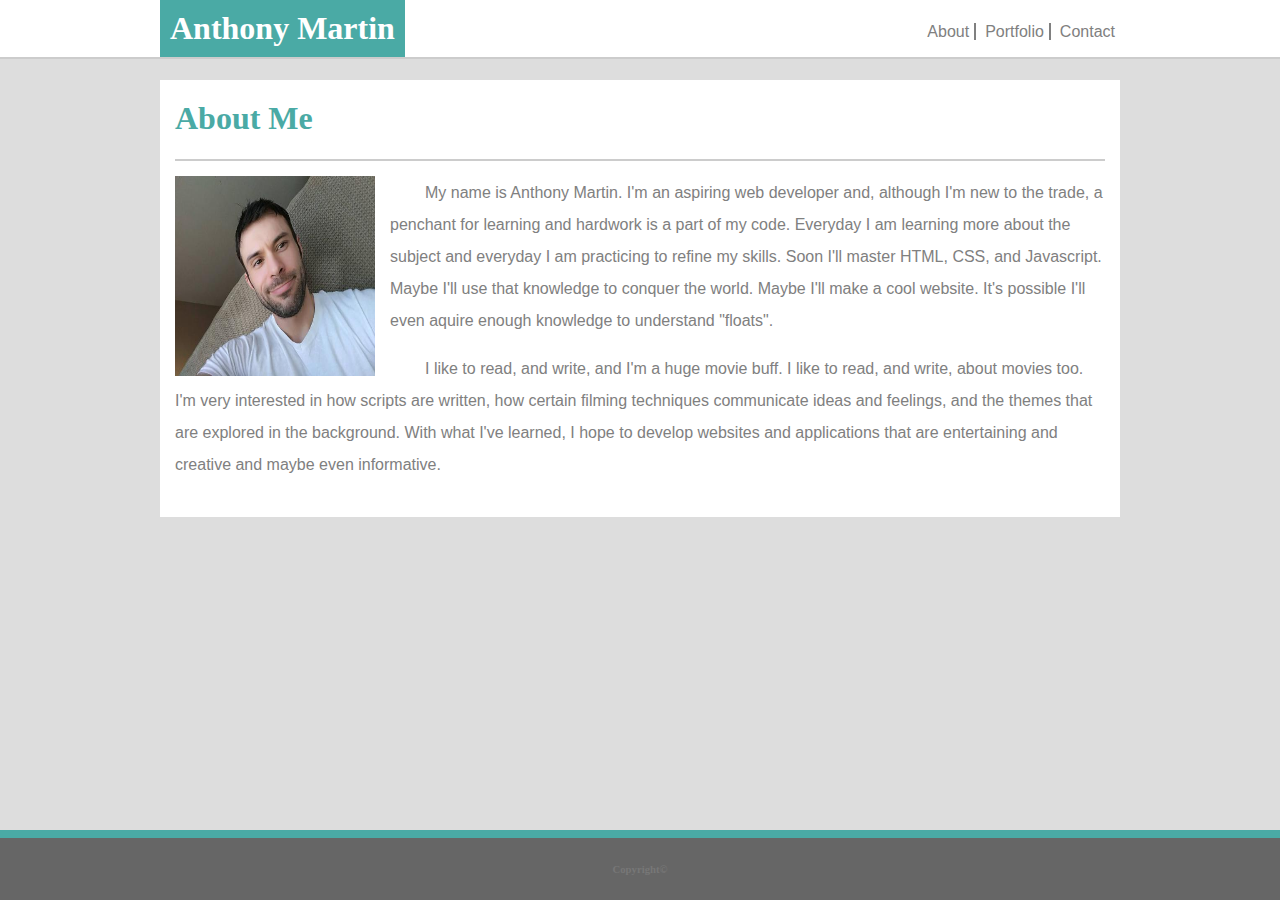
==== index.html @ d419bc14 "Initial commit" ====
<!DOCTYPE html>
<html lang="en-us">

<head>
    <title>My Portfolio</title>
    <meta name="viewport" content="width=device-width, initial-scale=1">
    <link rel="stylesheet" type="text/css" href="assets/css/style.css">
    <meta charset="UTF-8">
</head>
<body>
<header>
<div class="wrapper1">
<h1 id="Name">Anthony Martin</h1>
    <ul>
    <li class="brdr"><a href="./index.html">About</a></li>
    <li class="brdr"><a href="./portfolio.html">Portfolio</a></li>
    <li><a href="./contact.html">Contact</a></li>
    
    </ul>
</div>
</header>

<div class="wrapper">
    <h1 class="header1">About Me</h1>
<div class="wrapper2">
    <img src="assets/images/pimage.jpg" height="200px" width="200px">
    <p> My name is Anthony Martin.  I'm an aspiring web developer and, although I'm new to the trade, a penchant for learning and hardwork is a part of my code.  
        Everyday I am learning more about the subject and everyday I am practicing to refine my skills.  Soon I'll master HTML, CSS, and Javascript.  Maybe I'll use 
        that knowledge to conquer the world.  Maybe I'll make a cool website.  It's possible I'll even aquire enough knowledge to understand "floats".
    </p>
    <p>I like to read, and write, and I'm a huge movie buff.  I like to read, and write, about movies too.  I'm very interested in how scripts are written, how certain 
        filming techniques communicate ideas and feelings, and the themes that are explored in the background.  With what I've learned, I hope to develop websites and 
        applications that are entertaining and creative and maybe even informative.
    </p>
</div>

<div class="footer"><h6>Copyright&#169;</h6>
</div>






</body>
</html>
---- assets/css/style.css ----
header{
    background-color: white;
    border-bottom: solid 2px #cccccc;
}


#Name{
    display: inline-block;
    padding: 10px 10px;
    background-color: #4aaaa5;
    color: white;
    text-align: center;
    margin-bottom: 0px;
    margin-top: 0px;
    position: relative;
    animation-name: aniname;
    animation-duration: 3s;
    
}

@keyframes aniname{
    from {color:#4aaaa5}
    to {color:white;}
}

ul{ 
    list-style-type: none;
    float:right;
    position: relative;
    margin-bottom: 16.5px;}
li{
    display:inline;
    padding: 0px 5px;
    text-align: center;
  
}

.brdr {
    border-right: solid;
    border-width: 2px;
    border-color: gray;
}
body{
    margin:0;
    margin-bottom: 100px;
    background-color: #dddddd;
    /* min-width: 1200px; */

}

h1{
    color:#4aaaa5;
    }

h1, h2, h3, h6{
        font-family: Georgia, Times, Times New Roman, serif;
     }
    
 h6{
    color:#777777;
    text-align: center;
     }
    
.header1{
        position:relative;
        left: 15px;
        top: 10px;
        padding: 10px 0px;
    }


.wrapper1, .wrapper{
        background-color: #ffffff;
        width: 960px;
        margin:  auto;

}

.wrapper{
    padding-bottom: 10px;
}

.wrapper2{
    border-top: solid 2px #cccccc;
    width: 930px;
    
    
    margin: auto;
    overflow-y: auto;
    padding-bottom: 10px;
   
   }

img{
    padding-top: 15px;
    float:left;
    padding-right: 15px;
   
     }
p, a {
    font-family: Arial, Helvetica Neue, Helvetica, sans-serif;
     color: gray;
     text-decoration: none;
     line-height: 2em;
     text-indent: 35px;
    
 }

 
 .footer{
    position: fixed;
    left: 0;
    bottom: 0;
    width: 100%; 
    background-color:#666666;
    border-top: solid 8px #4aaaa5;
    margin-top: 10px;
    text-align:center;
    
 }

 a:hover{
     border:solid 1px gray; 
     background-color: gray;
     color: white;
 }

 /* Portfolio */

.gallery1 , .gallery2 , .gallery3 , .gallery4, .gallery5{
    box-sizing: border-box;
    position: relative;
      
}
  


 #pic2{
    background-color:  #4aaaa5;;
    text-align: center;
    position: absolute;
    top: 115px;
    left: 324px;
    padding: 15px 110px;
    color: white;

}

#pic1{
   background-color:  #4aaaa5;;
    text-align: center;
    position: absolute;
    top: 115px;
   /* top: 297px; */
   /* left: 210px; */
    padding: 15px 135px;
    color:white;
}
#pic3{
   background-color:  #4aaaa5;;
   text-align: center;
   position: absolute;
   top: 279px;
   /* left: 210px; */
   padding: 15px 133.5px;  
   color:white;
}

#pic4{
   background-color:  #4aaaa5;;
   text-align: center;
   position: absolute;
   top: 279px;
   /* top: 463px; */
   left: 324px;
   padding: 15px 120.5px;  
   color:white;
}

#pic5{
   background-color:  #4aaaa5;;
    text-align: center;
    position: absolute;
    top: 444px;
   /* top: 627px; */
   /* left: 210px; */
    padding: 15px 137.5px;
    color:white;
}

 /* Contact */

 input[type=text] {
   
    margin: 10px auto;
    width: 99.5%;
}
input[type=submit]{
    background-color: #4aaaa5;
    padding: 15px 32px;
    color: white;
}

textarea{
    margin: 10px auto;
    width:99.1%;
    height: 150px;
}

/* Responsive 980 */
@media only screen  and (max-width: 980px){

    *{
        box-sizing: border-box;
        
    }
    .wrapper1{
        width: 100%;
    }   
    
    .wrapper{
        width: 690px;
        margin-left: 20px;
    }
    
    
    .wrapper2{
        width: 660px;
       margin: auto;
       /* overflow-y: visible; */
    }
    #Name{
       
        margin: 0px 0 0 20px;
        
    }
            
    ul{
        float: right;
        top: 50%;
        margin-right: 5px;
       
       
    }
    
    img{
        float: left;
        display: block;
        /* margin-left: auto; */
        /* margin-right: auto; */
        width: 250px;
             
        
    }
    
    p{
        font-size:12px;
        text-indent: 0;
    }
    #Pic1, #Pic2, #Pic3, #Pic4, #Pic5{
        width: 50%;
        
        /* float:left; */
        
        }
    #Pic2, #Pic4{
        
        margin-right: 0px;
        padding-right: 0px;
            
       
    }


    
    #pic1{
        top: 100px;
      
        padding: 15px 138px;
    }
    
    #pic2{
        top: 100px;
        left: 330px;
        padding: 15px 119.8px;
        
    
    }
    
    #pic3{
       top: 249px;
       padding: 15px 136px;  
    
    }
    
    #pic4{
       top: 249px;
       /* right: 300px; */
       padding: 15px 130px;  
       left: 330px;
    }
    
    #pic5{
        top: 400px;
        padding: 15px 140.5px;
      }
    
} 
          




/* Responsive 768 */
@media only screen  and (max-width: 768px){
    *{
        box-sizing: border-box;
        
    }
    .wrapper1{
        width: 100%;
    }   
    
    .wrapper{
        width: 708px;
        /* margin-left: 10px;
        margin-right: 10px; */
        /* margin: auto; */
    }
    
    
    .wrapper2{
        width: 678px;
       margin: auto;
       /* overflow-y: visible; */
    }
    #Name{
       
        margin: 0px 0 0 10px;
        
    }
            
    ul{
        float: right;
        top: 50%;
        margin-right: 5px;
       
       
    }
    
    img{
        float: left;
        display: block;
        /* margin-left: auto; */
        /* margin-right: auto; */
        width: 250px;
             
        
    }
    
    p{
        font-size:12px;
        text-indent: 0;
    }
    #Pic1, #Pic2, #Pic3, #Pic4, #Pic5{
        width: 50%;
        
        /* float:left; */
        
        }
    #Pic2, #Pic4{
        
        margin-right: 0px;
        padding-right: 0px;
            
       
    }


    
    #pic1{
        top: 100px;
      
        padding: 15px 142.5px;
    }
    
    #pic2{
        top: 100px;
        
        left:  339px;
        padding: 15px ;
        padding-left:124px;
        padding-right: 124.5px;
        
    
    }
    
    #pic3{
       top: 250px;
       padding: 15px 140.5px;  
       left: 0px;
    
    }
    
    #pic4{
       top: 250px;
       padding: 15px 134.5px;  
       left: 339px;
    }
    
    #pic5{
        top: 400px;
        padding: 15px 145px;
      }
    
        

/* Responsive 640 */

@media only screen and (max-width: 640px){
*{
    box-sizing: border-box;
    
}

.wrapper1{
    width: 100%;
}

.wrapper{
    width: 590px;
 
    margin-left: 10px;
    margin-right: 10px;
    
}

.wrapper2{
    width: 560px;
   
    margin: auto;
    overflow-y: visible;
}
#Name{
    /* display:block; */
    margin-top: 0px;
    margin-left:0px;
    width:100%;
    text-align: center;
}
        
ul{
    float: none;
    width: 100%;
    text-align: center;
    top: 03px;
    margin: 5px auto; 
}

textarea{
    height: 100px;
}

input[type=submit]{
    padding: 10px 27px;
    
}


img{
    float: none;
    display: block;
    margin-left: auto;
    margin-right: auto;
    width: 100%;
    height: 350px;
    padding-right: 0px;
    
    
    
}

p{
    font-size:13px;
    text-indent: 0;
}
#Pic1, #Pic2, #Pic3, #Pic4, #Pic5{
    width: 100%;
    height: 100%;
    float: none;
    padding-right: 0px;
    
}


#pic1{
    top: 210px;
    font-size: 20px;
    padding: 25px 135px;
    width: 100%;
    height: 75px;
}

#pic2{
    top: 210px;
    left: 0px;
    width: 100%;
    padding: 25px 110px;
    height: 75px;
    font-size: 20px;
    

}

#pic3{
   top: 210px;
   width: 100%;
   padding: 25px 133.5px; 
   height: 75px;
   font-size: 20px; 

}

#pic4{
   top: 210px;
   padding: 25px 120.5px;  
   width: 100%;
   left: 0px;
   height: 75px;
   font-size: 20px;
}

#pic5{
    top: 210px;
    width: 100%;
    padding: 25px 137.5px;
    height: 75px;
    font-size: 20px;
  }


}
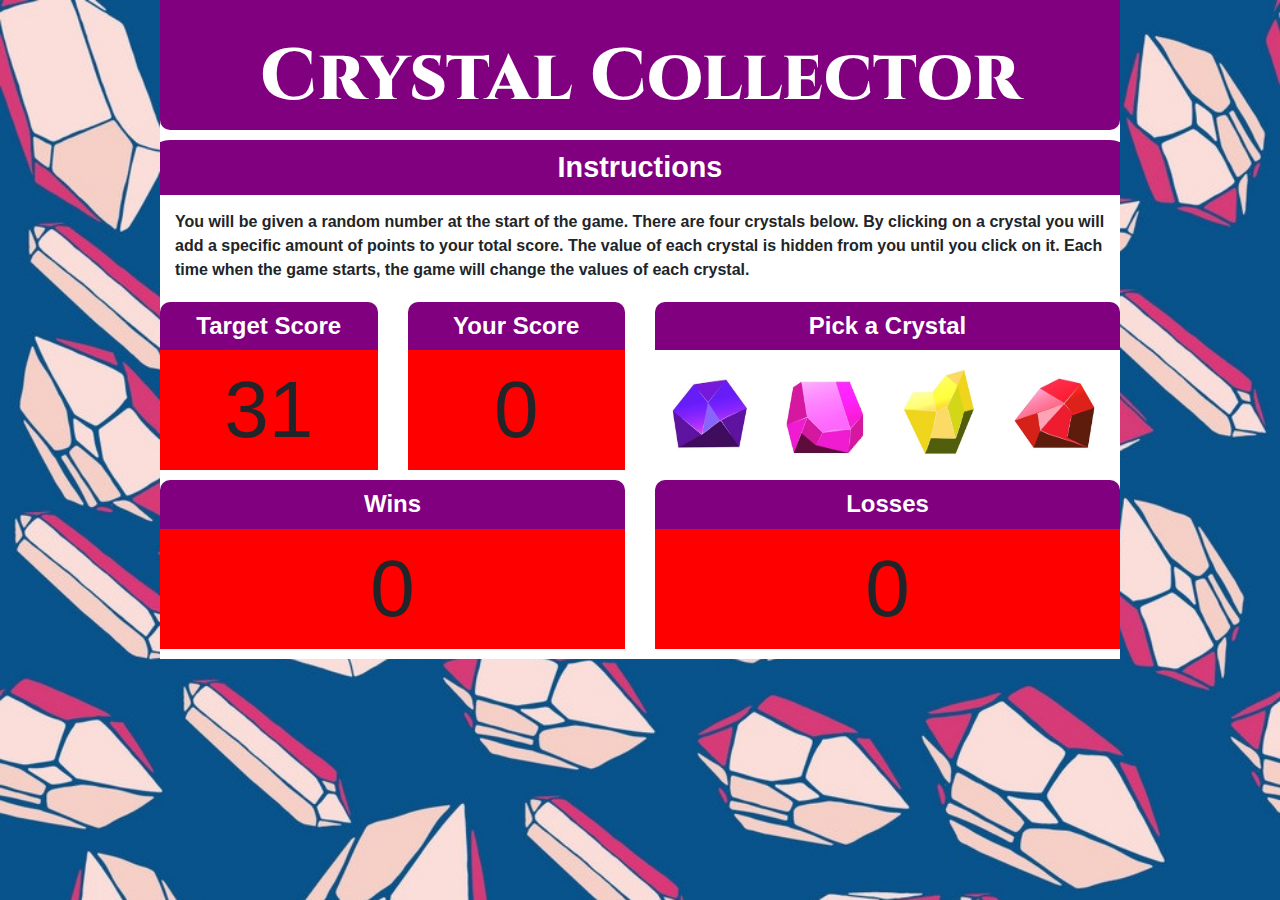
==== commit 13dae36b: "index" ====
--- a/index.html
+++ b/index.html
@@ -1,46 +1,139 @@
 <!DOCTYPE html>
-<html lang="en-us">
-
+<html lang="en">
 <head>
-    <title>My Portfolio</title>
-    <meta name="viewport" content="width=device-width, initial-scale=1">
-    <link rel="stylesheet" type="text/css" href="assets/css/style.css">
     <meta charset="UTF-8">
+    <meta name="viewport" content="width=device-width, initial-scale=1.0">
+    <meta http-equiv="X-UA-Compatible" content="ie=edge">
+    <title>Crystal Collector</title>
+    <link href="https://fonts.googleapis.com/css?family=Cinzel|Notable&display=swap" rel="stylesheet">
+    <link rel="stylesheet" href="https://stackpath.bootstrapcdn.com/bootstrap/4.3.1/css/bootstrap.min.css" integrity="sha384-ggOyR0iXCbMQv3Xipma34MD+dH/1fQ784/j6cY/iJTQUOhcWr7x9JvoRxT2MZw1T" crossorigin="anonymous">
+    <script type="text/javascript" src="https://cdnjs.cloudflare.com/ajax/libs/jquery/3.2.1/jquery.min.js"></script>
+    <!-- <link href="https://fonts.googleapis.com/css?family=Notable&display=swap" rel="stylesheet"> -->
+    <link rel="stylesheet" href="assets/css/style.css">
 </head>
 <body>
-<header>
-<div class="wrapper1">
-<h1 id="Name">Anthony Martin</h1>
-    <ul>
-    <li class="brdr"><a href="./index.html">About</a></li>
-    <li class="brdr"><a href="./portfolio.html">Portfolio</a></li>
-    <li><a href="./contact.html">Contact</a></li>
+<div class="container" id="page-container">
+    <div class="jumbotron container" id="jumboTitle">
+        <div class="container" >
+          <h1 id="title">Crystal Collector</h1>
+       </div>
+    </div>
+    <div class="row" >
+        <div class="column-lg-12">
+            <div class="panel panel-default" >
+                <div class="panel-body">
+                    <h2 id="instructions">Instructions</h2>
+                    <p >You will be given a random number at the start of the game. There are four crystals below.  By clicking on a crystal you
+                        will add a specific amount of points to your total score.  The value of each crystal is hidden from you until you click on 
+                        it. Each time when the game starts, the game will change the values of each crystal.</p>
+                </div> 
+            </div>
+        </div>
+    </div>
+    <div class="row">
+        <div class="col-lg-3">
+            <div class="panel panel-default">
+                <h3 class="scoreboard">Target Score</h3>
+                    <div class="panel-body" id="targetScore">
+                        
+                   </div>
+
+        </div>
+        </div>
+        <div class="col-lg-3">
+                <div class="panel panel-default">
+                    <h3 class="scoreboard">Your Score</h3>
+                        <div class="panel-body" id="yourScore">
+                            0
+                            
+                        </div>
     
-    </ul>
-</div>
-</header>
+                </div>
+        </div>
+        <div class="col-lg-6">
+                <div class="panel panel-default">
+                        <h3 class="scoreboard">Pick a Crystal</h3>
+                        <div class="panel-body">
+                                <img src="assets/images/crystalOne.jpg" id="one">
+                                <img src="assets/images/crystalTwo.jpg" id="two">
+                                <img src="assets/images/crystalThree.jpg" id="three">
+                                <img src="assets/images/crystalFour.jpg"id="four">
+                        </div>
+    
+                </div>
+            </div>
+            
+    </div>
+    <div class="row">
+            <div class="col-lg-6">
+                    <div class="panel panel-default">
+                            <h3 class="scoreboard">Wins</h3>
+                            <div class="panel-body" id="winCount">
+                                1
+                            </div>
+                    </div> 
+            </div>
+            <div class="col-lg-6">
+                    <div class="panel panel-default">
+                            <h3 class="scoreboard">Losses</h3>
+                            <div class="panel-body" id="lossCount">
+                                1
+                            </div>
+                    </div> 
+            </div>
+    </div>
 
-<div class="wrapper">
-    <h1 class="header1">About Me</h1>
-<div class="wrapper2">
-    <img src="assets/images/pimage.jpg" height="200px" width="200px">
-    <p> My name is Anthony Martin.  I'm an aspiring web developer and, although I'm new to the trade, a penchant for learning and hardwork is a part of my code.  
-        Everyday I am learning more about the subject and everyday I am practicing to refine my skills.  Soon I'll master HTML, CSS, and Javascript.  Maybe I'll use 
-        that knowledge to conquer the world.  Maybe I'll make a cool website.  It's possible I'll even aquire enough knowledge to understand "floats".
-    </p>
-    <p>I like to read, and write, and I'm a huge movie buff.  I like to read, and write, about movies too.  I'm very interested in how scripts are written, how certain 
-        filming techniques communicate ideas and feelings, and the themes that are explored in the background.  With what I've learned, I hope to develop websites and 
-        applications that are entertaining and creative and maybe even informative.
-    </p>
+    
+    
 </div>
 
-<div class="footer"><h6>Copyright&#169;</h6>
-</div>
+   
+</body>
+<script src="./assets/javascript/game.js"></script>
 
 
+<script src="https://code.jquery.com/jquery-3.3.1.slim.min.js" integrity="sha384-q8i/X+965DzO0rT7abK41JStQIAqVgRVzpbzo5smXKp4YfRvH+8abtTE1Pi6jizo" crossorigin="anonymous"></script>
+<script src="https://cdnjs.cloudflare.com/ajax/libs/popper.js/1.14.7/umd/popper.min.js" integrity="sha384-UO2eT0CpHqdSJQ6hJty5KVphtPhzWj9WO1clHTMGa3JDZwrnQq4sF86dIHNDz0W1" crossorigin="anonymous"></script>
+<script src="https://stackpath.bootstrapcdn.com/bootstrap/4.3.1/js/bootstrap.min.js" integrity="sha384-JjSmVgyd0p3pXB1rRibZUAYoIIy6OrQ6VrjIEaFf/nJGzIxFDsf4x0xIM+B07jRM" crossorigin="anonymous"></script>
 
+</html> 
+<!-- <div class="container-fluid">
+    <div class="row">
+        <div class="column-lg-3" id="targetnumber">
+                <h3 class="scoreBoard">Target Score</h3>
+                <div id="targetNumber">120</div>
+        </div>
+        
+        <div class="column-lg-3" id="current-score">
+                <h3 class="scoreBoard">Your Score</h3>
+                <div id="yourScore" >120</div>
+            
+        </div>
+        <div class="column-lg-6" >
+            <div id="crystals">
+                <h3 class="scoreBoard">Choose a Crystal</h3>
+                <img src="assets/images/crystalOne.jpg">
+                <img src="assets/images/crystalTwo.jpg">
+                <img src="assets/images/crystalThree.jpg">
+                <img src="assets/images/crystalFour.jpg">
+                    </div>   
+        </div>
+    </div>
+    </div>
+    <div class="row" >
+        <div class="column-lg-6">
+                <div class="totalScore">
+                        <div id="win-count">
+                            <h3 class="scoreBoard1">Wins</h3>
+                        </div>
+                    </div> 
+        </div>
+    </div>
+        <div class="column-lg-6">
+            <div class="totalScore">
+            <div id="loss-count">
+                                    <h3 class="scoreBoard2">Losses</h3>
+                                  </div>  
+                          </div>  
 
-
-
-</body>
-</html>+            </div>--- a/assets/css/style.css
+++ b/assets/css/style.css
@@ -1,543 +1,153 @@
-
-header{
-    background-color: white;
-    border-bottom: solid 2px #cccccc;
+*{
+    box-sizing: border-box;
+}
+body{
+    background-image: url("../images/crystal2.jpg") ;
+    background-size:cover;
+        margin: 0px;
 }
 
-
-#Name{
-    display: inline-block;
-    padding: 10px 10px;
-    background-color: #4aaaa5;
-    color: white;
-    text-align: center;
-    margin-bottom: 0px;
-    margin-top: 0px;
-    position: relative;
-    animation-name: aniname;
-    animation-duration: 3s;
+#page-container{
+   
+   width:auto;
+   max-width: 960px;
+   background-color:white;
+   height: auto;
+   overflow:hidden;
+}
+#jumboTitle{
+    width: 100%;    
+    height: 100px;
+    border: solid purple;
+    border-width:0 2px 2px 2px;
+    border-radius: 0 0 10px 10px;
+    background-color: purple;   
+}
+.container{
+    padding-left: 0;
+    padding-right: 0;
+    margin-bottom:10px;
     
 }
+#title{
+    width: auto;
 
-@keyframes aniname{
-    from {color:#4aaaa5}
-    to {color:white;}
+    margin-top: 0px;
+    /* margin-bottom: px;  */
+    position: relative;
+    top: -30px;
+   
+    padding: 0.5px;
+    /* font-family: 'Notable', sans-serif; */
+    font-family: 'Cinzel', serif;
+    font-size:4.5em;
+    font-weight: 800;
+    text-align: center;
+    color: white;    
 }
 
-ul{ 
-    list-style-type: none;
-    float:right;
-    position: relative;
-    margin-bottom: 16.5px;}
-li{
-    display:inline;
-    padding: 0px 5px;
-    text-align: center;
-  
+#instructions{
+    text-align:center;
+    color:white;
+    padding: 10px;
+    margin-bottom: 0px;
+    background-color:purple;
+    border-radius: 25px 25px 0 0; 
+    font-size: 1.8em;
+    font-weight:bold; 
+    margin-top: 0px; 
 }
 
-.brdr {
-    border-right: solid;
-    border-width: 2px;
-    border-color: gray;
-}
-body{
-    margin:0;
-    margin-bottom: 100px;
-    background-color: #dddddd;
-    /* min-width: 1200px; */
-
+    
+#directions{
+    background-color: white;
+    height: auto;
+    border-radius: 10px;
+    margin-top: 0px;
+   
 }
 
-h1{
-    color:#4aaaa5;
-    }
-
-h1, h2, h3, h6{
-        font-family: Georgia, Times, Times New Roman, serif;
-     }
-    
- h6{
-    color:#777777;
-    text-align: center;
-     }
-    
-.header1{
-        position:relative;
-        left: 15px;
-        top: 10px;
-        padding: 10px 0px;
-    }
-
-
-.wrapper1, .wrapper{
-        background-color: #ffffff;
-        width: 960px;
-        margin:  auto;
-
+p{
+    font-size: 1em;
+    font-weight: bold;
+    padding:5px 30px 10px 30px;
+    margin-top: 10px;
+    margin-bottom: 10px;
 }
 
-.wrapper{
-    padding-bottom: 10px;
+.scoreboard{
+     color:white;
+    padding: 10px;
+    margin: 0px;
+    background-color:purple;
+    border-radius: 10px 10px 0 0;
+    font-size: 1.5em;
+    font-weight:bold; 
+    display:block; 
+    width: 100%;
+    text-align:center;
+     
 }
 
-.wrapper2{
-    border-top: solid 2px #cccccc;
-    width: 930px;
-    
-    
-    margin: auto;
-    overflow-y: auto;
-    padding-bottom: 10px;
-   
-   }
-
 img{
-    padding-top: 15px;
-    float:left;
-    padding-right: 15px;
-   
-     }
-p, a {
-    font-family: Arial, Helvetica Neue, Helvetica, sans-serif;
-     color: gray;
-     text-decoration: none;
-     line-height: 2em;
-     text-indent: 35px;
-    
- }
-
- 
- .footer{
-    position: fixed;
-    left: 0;
-    bottom: 0;
-    width: 100%; 
-    background-color:#666666;
-    border-top: solid 8px #4aaaa5;
-    margin-top: 10px;
-    text-align:center;
-    
- }
-
- a:hover{
-     border:solid 1px gray; 
-     background-color: gray;
-     color: white;
- }
-
- /* Portfolio */
-
-.gallery1 , .gallery2 , .gallery3 , .gallery4, .gallery5{
-    box-sizing: border-box;
+    height: 100px;
+    width:  85px;
     position: relative;
-      
-}
-  
-
-
- #pic2{
-    background-color:  #4aaaa5;;
-    text-align: center;
-    position: absolute;
-    top: 115px;
-    left: 324px;
-    padding: 15px 110px;
-    color: white;
-
-}
-
-#pic1{
-   background-color:  #4aaaa5;;
-    text-align: center;
-    position: absolute;
-    top: 115px;
-   /* top: 297px; */
-   /* left: 210px; */
-    padding: 15px 135px;
-    color:white;
-}
-#pic3{
-   background-color:  #4aaaa5;;
-   text-align: center;
-   position: absolute;
-   top: 279px;
-   /* left: 210px; */
-   padding: 15px 133.5px;  
-   color:white;
-}
-
-#pic4{
-   background-color:  #4aaaa5;;
-   text-align: center;
-   position: absolute;
-   top: 279px;
-   /* top: 463px; */
-   left: 324px;
-   padding: 15px 120.5px;  
-   color:white;
-}
-
-#pic5{
-   background-color:  #4aaaa5;;
-    text-align: center;
-    position: absolute;
-    top: 444px;
-   /* top: 627px; */
-   /* left: 210px; */
-    padding: 15px 137.5px;
-    color:white;
-}
-
- /* Contact */
-
- input[type=text] {
-   
-    margin: 10px auto;
-    width: 99.5%;
-}
-input[type=submit]{
-    background-color: #4aaaa5;
-    padding: 15px 32px;
-    color: white;
-}
-
-textarea{
-    margin: 10px auto;
-    width:99.1%;
-    height: 150px;
-}
-
-/* Responsive 980 */
-@media only screen  and (max-width: 980px){
-
-    *{
-        box-sizing: border-box;
-        
-    }
-    .wrapper1{
-        width: 100%;
-    }   
-    
-    .wrapper{
-        width: 690px;
-        margin-left: 20px;
-    }
-    
-    
-    .wrapper2{
-        width: 660px;
-       margin: auto;
-       /* overflow-y: visible; */
-    }
-    #Name{
-       
-        margin: 0px 0 0 20px;
-        
-    }
-            
-    ul{
-        float: right;
-        top: 50%;
-        margin-right: 5px;
-       
-       
-    }
-    
-    img{
-        float: left;
-        display: block;
-        /* margin-left: auto; */
-        /* margin-right: auto; */
-        width: 250px;
-             
-        
-    }
-    
-    p{
-        font-size:12px;
-        text-indent: 0;
-    }
-    #Pic1, #Pic2, #Pic3, #Pic4, #Pic5{
-        width: 50%;
-        
-        /* float:left; */
-        
-        }
-    #Pic2, #Pic4{
-        
-        margin-right: 0px;
-        padding-right: 0px;
-            
-       
-    }
-
-
-    
-    #pic1{
-        top: 100px;
-      
-        padding: 15px 138px;
-    }
-    
-    #pic2{
-        top: 100px;
-        left: 330px;
-        padding: 15px 119.8px;
-        
-    
-    }
-    
-    #pic3{
-       top: 249px;
-       padding: 15px 136px;  
-    
-    }
-    
-    #pic4{
-       top: 249px;
-       /* right: 300px; */
-       padding: 15px 130px;  
-       left: 330px;
-    }
-    
-    #pic5{
-        top: 400px;
-        padding: 15px 140.5px;
-      }
-    
-} 
-          
-
-
-
-
-/* Responsive 768 */
-@media only screen  and (max-width: 768px){
-    *{
-        box-sizing: border-box;
-        
-    }
-    .wrapper1{
-        width: 100%;
-    }   
-    
-    .wrapper{
-        width: 708px;
-        /* margin-left: 10px;
-        margin-right: 10px; */
-        /* margin: auto; */
-    }
-    
-    
-    .wrapper2{
-        width: 678px;
-       margin: auto;
-       /* overflow-y: visible; */
-    }
-    #Name{
-       
-        margin: 0px 0 0 10px;
-        
-    }
-            
-    ul{
-        float: right;
-        top: 50%;
-        margin-right: 5px;
-       
-       
-    }
-    
-    img{
-        float: left;
-        display: block;
-        /* margin-left: auto; */
-        /* margin-right: auto; */
-        width: 250px;
-             
-        
-    }
-    
-    p{
-        font-size:12px;
-        text-indent: 0;
-    }
-    #Pic1, #Pic2, #Pic3, #Pic4, #Pic5{
-        width: 50%;
-        
-        /* float:left; */
-        
-        }
-    #Pic2, #Pic4{
-        
-        margin-right: 0px;
-        padding-right: 0px;
-            
-       
-    }
-
-
-    
-    #pic1{
-        top: 100px;
-      
-        padding: 15px 142.5px;
-    }
-    
-    #pic2{
-        top: 100px;
-        
-        left:  339px;
-        padding: 15px ;
-        padding-left:124px;
-        padding-right: 124.5px;
-        
-    
-    }
-    
-    #pic3{
-       top: 250px;
-       padding: 15px 140.5px;  
-       left: 0px;
-    
-    }
-    
-    #pic4{
-       top: 250px;
-       padding: 15px 134.5px;  
-       left: 339px;
-    }
-    
-    #pic5{
-        top: 400px;
-        padding: 15px 145px;
-      }
-    
-        
-
-/* Responsive 640 */
-
-@media only screen and (max-width: 640px){
-*{
-    box-sizing: border-box;
-    
-}
-
-.wrapper1{
-    width: 100%;
-}
-
-.wrapper{
-    width: 590px;
- 
-    margin-left: 10px;
-    margin-right: 10px;
-    
-}
-
-.wrapper2{
-    width: 560px;
-   
-    margin: auto;
-    overflow-y: visible;
-}
-#Name{
-    /* display:block; */
-    margin-top: 0px;
-    margin-left:0px;
-    width:100%;
-    text-align: center;
-}
-        
-ul{
-    float: none;
-    width: 100%;
-    text-align: center;
-    top: 03px;
-    margin: 5px auto; 
-}
-
-textarea{
-    height: 100px;
-}
-
-input[type=submit]{
-    padding: 10px 27px;
+    margin: 13px;
     
 }
 
 
-img{
-    float: none;
-    display: block;
-    margin-left: auto;
-    margin-right: auto;
-    width: 100%;
-    height: 350px;
-    padding-right: 0px;
-    
-    
+#yourScore, #targetScore, #winCount, #lossCount{
+    font-size: 5em;
+    /* width:100%; */
+    margin-top:0px;
+    margin-bottom: 10px;
+    padding-top:0px;
+    text-align: center;
+    background-color: red;
     
 }
-
-p{
-    font-size:13px;
-    text-indent: 0;
+/* .scoreBoard1{
+    color:white;
+    padding: 10px;
+    margin-top: 0px;
+    margin-bottom: 0px;
+    background-color:blue;
+    border-radius: 10px 0 0 0px;
+    font-size: 1.8em;
+    font-weight:bold; 
+    display:block;
+    width: 28%;
+    text-align:center;
+    clear: left;
 }
-#Pic1, #Pic2, #Pic3, #Pic4, #Pic5{
-    width: 100%;
-    height: 100%;
-    float: none;
-    padding-right: 0px;
-    
+.scoreBoard2{
+    color:white;
+    padding: 10px;
+    margin-top: 0px;
+    margin-bottom: 0px;
+    background-color:blue;
+    border-radius: 0 0 0 10px;
+    font-size: 1.8em;
+    font-weight:bold; 
+    display:block;
+    width: 28%;
+    text-align:center;
+    clear: left;
 }
 
 
-#pic1{
-    top: 210px;
-    font-size: 20px;
-    padding: 25px 135px;
+#win-count{
+    margin-top: 15px;
+    border-radius: 10px 10px 0 0;
+}
+#win-count, #loss-count{
+    float:left;
     width: 100%;
-    height: 75px;
-}
-
-#pic2{
-    top: 210px;
-    left: 0px;
-    width: 100%;
-    padding: 25px 110px;
-    height: 75px;
-    font-size: 20px;
-    
-
-}
-
-#pic3{
-   top: 210px;
-   width: 100%;
-   padding: 25px 133.5px; 
-   height: 75px;
-   font-size: 20px; 
-
-}
-
-#pic4{
-   top: 210px;
-   padding: 25px 120.5px;  
-   width: 100%;
-   left: 0px;
-   height: 75px;
-   font-size: 20px;
-}
-
-#pic5{
-    top: 210px;
-    width: 100%;
-    padding: 25px 137.5px;
-    height: 75px;
-    font-size: 20px;
-  }
-
-
-}+    background-color:white;
+    /* border-radius: 10px 10px 10px 10px; */
+/* }
+#loss-count{
+    border-radius: 0 0 10px 10px;
+} */ 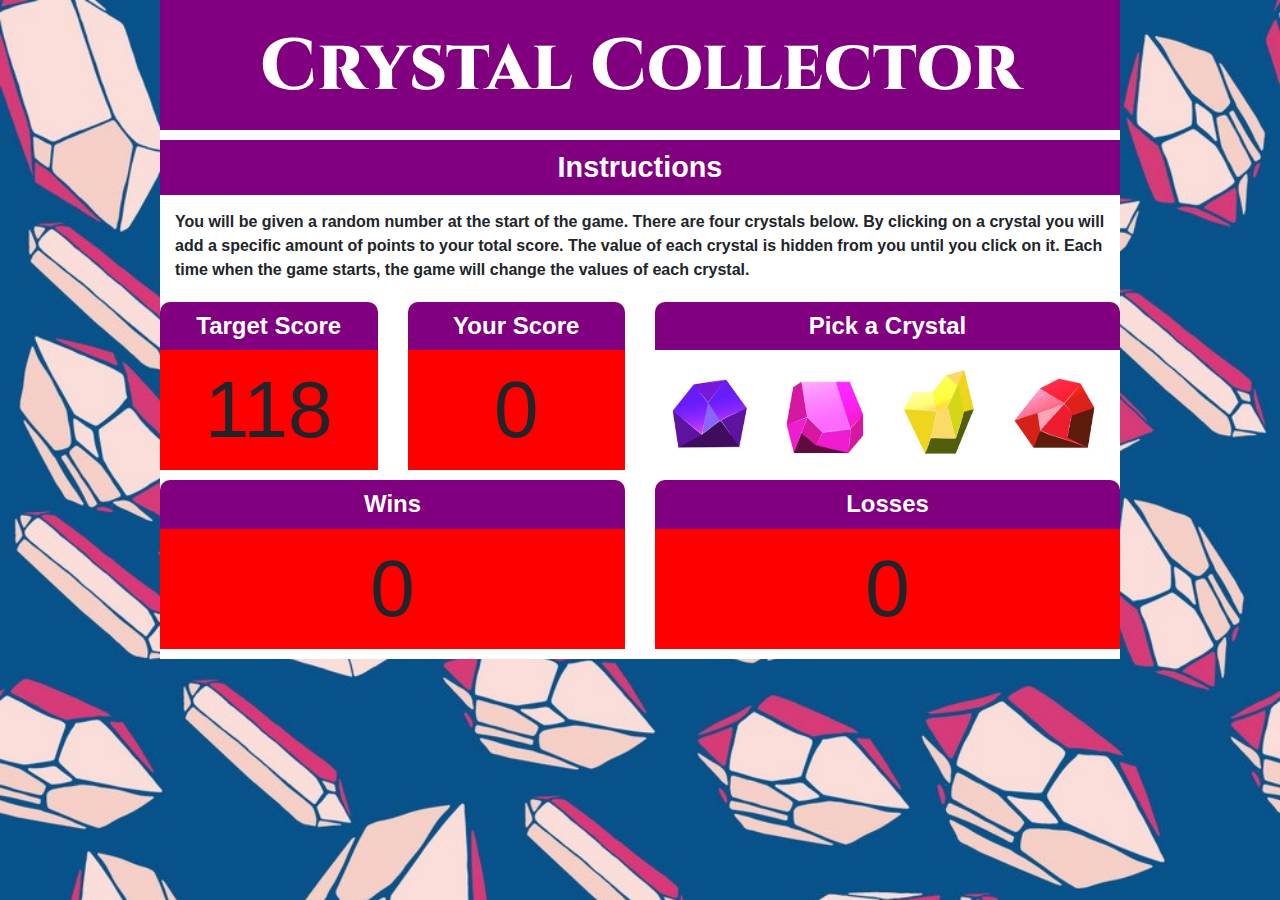
==== commit 025d2c3b: "final" ====
--- a/index.html
+++ b/index.html
@@ -53,7 +53,7 @@
         <div class="col-lg-6">
                 <div class="panel panel-default">
                         <h3 class="scoreboard">Pick a Crystal</h3>
-                        <div class="panel-body">
+                        <div class="panel-body" id="crystal">
                                 <img src="assets/images/crystalOne.jpg" id="one">
                                 <img src="assets/images/crystalTwo.jpg" id="two">
                                 <img src="assets/images/crystalThree.jpg" id="three">
--- a/assets/css/style.css
+++ b/assets/css/style.css
@@ -20,7 +20,7 @@
     height: 100px;
     border: solid purple;
     border-width:0 2px 2px 2px;
-    border-radius: 0 0 10px 10px;
+    border-radius:0;
     background-color: purple;   
 }
 .container{
@@ -35,7 +35,7 @@
     margin-top: 0px;
     /* margin-bottom: px;  */
     position: relative;
-    top: -30px;
+    top: -40px;
    
     padding: 0.5px;
     /* font-family: 'Notable', sans-serif; */
@@ -52,7 +52,7 @@
     padding: 10px;
     margin-bottom: 0px;
     background-color:purple;
-    border-radius: 25px 25px 0 0; 
+    border-radius: 0; 
     font-size: 1.8em;
     font-weight:bold; 
     margin-top: 0px; 
@@ -76,7 +76,7 @@
 }
 
 .scoreboard{
-     color:white;
+    color:white;
     padding: 10px;
     margin: 0px;
     background-color:purple;
@@ -108,6 +108,80 @@
     background-color: red;
     
 }
+
+
+@media screen and (max-width:1039px){
+    #title{
+        font-size: 3.5em;
+        width: 100%;
+        
+    } 
+    #jumboTitle{
+        display:block;
+        max-width: 760px;
+        height:50px;
+    }
+    #page-container{
+   
+        width:auto;
+        max-width: 760px;
+        background-color:white;
+        height: auto;
+        overflow:hidden;
+     }
+     
+    img{
+        height:90px;
+        width:75px;
+        margin:5px;
+    }
+    .scoreboard{
+        border-radius: 0;
+    }
+    #yourScore, #targetScore, #winCount, #lossCount{
+        font-size:3em;
+    }
+
+    }
+
+    @media screen and (max-width:991px){
+    img{
+    margin:0 53px;
+    
+        }
+    }
+
+    @media screen and (max-width:765px){
+    #title{
+        font-size: 3em;
+    } 
+    
+    #jumboTitle{
+       height: 40px; 
+    }
+
+    img{
+        /* margin: 0 40px; */
+        height:60px;
+        width:45px;
+        margin: 0 60px;
+    }
+    }
+
+    @media screen and (max-width:700){
+        img{
+            margin: 0;
+        }
+
+        #title{
+            font-size: 1em;
+        } 
+        #jumboTitle{
+            height: auto; 
+         }
+    }
+
+    
 /* .scoreBoard1{
     color:white;
     padding: 10px;
